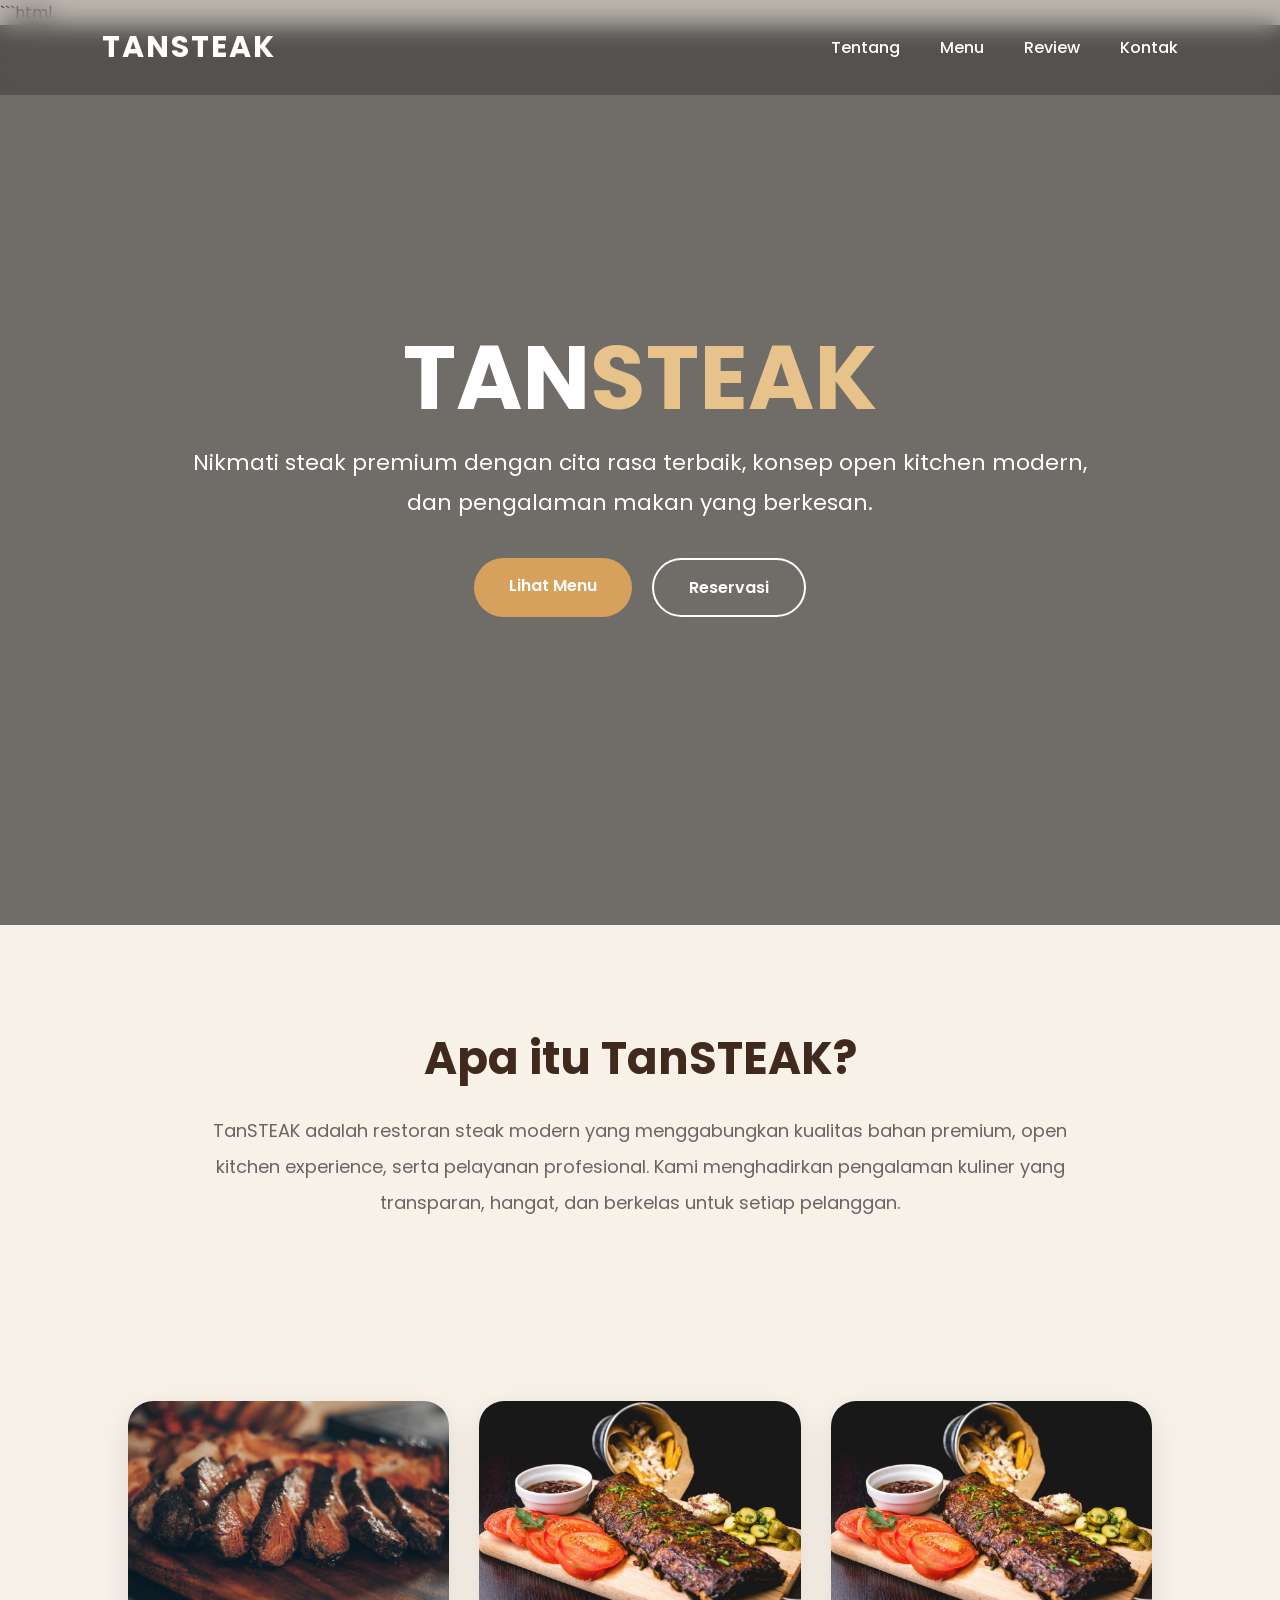
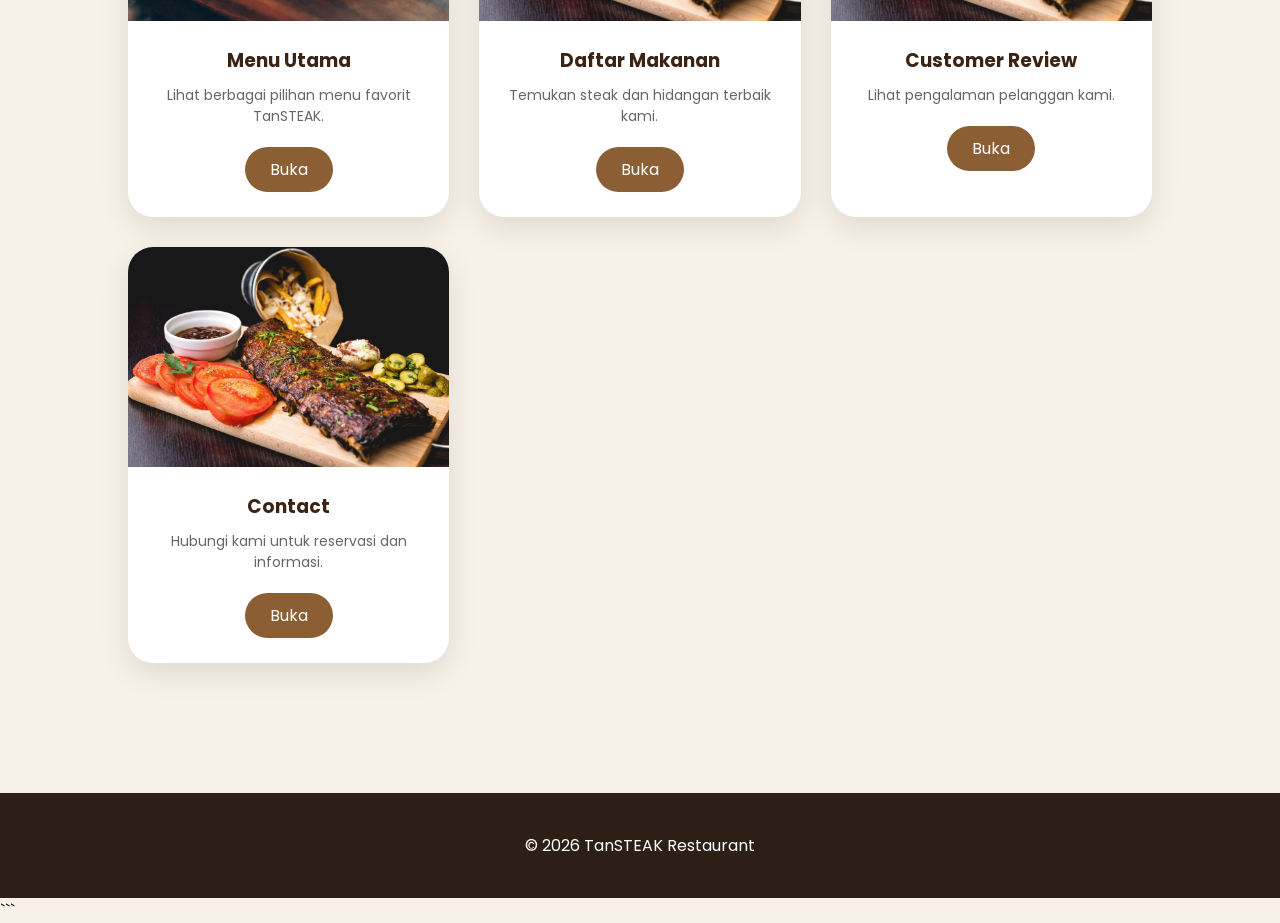
==== index.html @ 0230f8df "Update index.html" ====
```html
<!DOCTYPE html>
<html lang="id">
<head>
<meta charset="UTF-8">
<meta name="viewport" content="width=device-width, initial-scale=1.0">
<title>TanSTEAK Restaurant</title>

<link href="https://fonts.googleapis.com/css2?family=Poppins:wght@300;400;600;700&display=swap" rel="stylesheet">

<style>

*{
margin:0;
padding:0;
box-sizing:border-box;
font-family:'Poppins',sans-serif;
}

body{
background:#f8f1e7;
overflow-x:hidden;
}

/* NAVBAR */

nav{
position:fixed;
top:0;
width:100%;
padding:25px 8%;
display:flex;
justify-content:space-between;
align-items:center;
z-index:999;
background:rgba(0,0,0,.25);
backdrop-filter:blur(12px);
}

.logo{
font-size:30px;
font-weight:700;
color:white;
letter-spacing:2px;
}

nav ul{
display:flex;
gap:40px;
list-style:none;
}

nav a{
text-decoration:none;
color:white;
font-weight:500;
transition:.3s;
}

nav a:hover{
color:#e7c28b;
}

/* HERO */

.hero{
height:100vh;

background:
linear-gradient(
rgba(0,0,0,.55),
rgba(0,0,0,.55)
),
url("");

background-size:cover;
background-position:center;

display:flex;
align-items:center;
justify-content:center;
text-align:center;
padding:20px;
}

.hero-content{
max-width:900px;
}

.hero h1{
font-size:90px;
color:white;
font-weight:700;
line-height:1;
}

.hero span{
color:#e7c28b;
}

.hero p{
margin-top:20px;
color:white;
font-size:22px;
line-height:1.8;
}

.buttons{
margin-top:35px;
display:flex;
justify-content:center;
gap:20px;
flex-wrap:wrap;
}

.btn{
padding:15px 35px;
border-radius:50px;
text-decoration:none;
font-weight:600;
transition:.3s;
}

.btn-primary{
background:#d6a05d;
color:white;
}

.btn-primary:hover{
transform:translateY(-3px);
}

.btn-secondary{
border:2px solid white;
color:white;
}

.btn-secondary:hover{
background:white;
color:black;
}

/* ABOUT */

.about{
padding:100px 10%;
background:#f8f1e7;
}

.section-title{
text-align:center;
font-size:45px;
margin-bottom:20px;
color:#402a1e;
}

.section-desc{
max-width:900px;
margin:auto;
text-align:center;
line-height:2;
color:#666;
font-size:18px;
}

/* MENU CARDS */

.cards{
padding:80px 10%;
display:grid;
grid-template-columns:repeat(auto-fit,minmax(260px,1fr));
gap:30px;
}

.card{
background:white;
border-radius:25px;
overflow:hidden;
box-shadow:0 10px 30px rgba(0,0,0,.1);
transition:.4s;
}

.card:hover{
transform:translateY(-10px);
}

.card img{
width:100%;
height:220px;
object-fit:cover;
}

.card-content{
padding:25px;
text-align:center;
}

.card-content h3{
margin-bottom:10px;
color:#3c2415;
}

.card-content p{
color:#666;
font-size:14px;
margin-bottom:20px;
}

.card-content a{
background:#8b5e34;
color:white;
padding:10px 25px;
border-radius:30px;
text-decoration:none;
display:inline-block;
}

/* FOOTER */

footer{
background:#2d1f16;
padding:40px;
text-align:center;
color:white;
margin-top:50px;
}

@media(max-width:768px){

.hero h1{
font-size:55px;
}

nav ul{
display:none;
}

}

</style>
</head>

<body>

<nav>

<div class="logo">
TANSTEAK
</div>

<ul>
<li><a href="Menu.html">Tentang</a></li>
<li><a href="makanan.html">Menu</a></li>
<li><a href="customer_review_updated.html">Review</a></li>
<li><a href="contact.html">Kontak</a></li>
</ul>

</nav>

<section class="hero">

<div class="hero-content">

<h1>
TAN<span>STEAK</span>
</h1>

<p>
Nikmati steak premium dengan cita rasa terbaik,
konsep open kitchen modern, dan pengalaman makan
yang berkesan.
</p>

<div class="buttons">

<a href="makanan.html" class="btn btn-primary">
Lihat Menu
</a>

<a href="contact.html" class="btn btn-secondary">
Reservasi
</a>

</div>

</div>

</section>

<section class="about">

<h2 class="section-title">
Apa itu TanSTEAK?
</h2>

<p class="section-desc">
TanSTEAK adalah restoran steak modern yang
menggabungkan kualitas bahan premium,
open kitchen experience, serta pelayanan profesional.
Kami menghadirkan pengalaman kuliner yang transparan,
hangat, dan berkelas untuk setiap pelanggan.
</p>

</section>

<section class="cards">

<div class="card">

<img src="Steakk.png">

<div class="card-content">

<h3>Menu Utama</h3>

<p>
Lihat berbagai pilihan menu favorit TanSTEAK.
</p>

<a href="Menu.html">
Buka
</a>

</div>

</div>

<div class="card">

<img src="Steakk2.png">

<div class="card-content">

<h3>Daftar Makanan</h3>

<p>
Temukan steak dan hidangan terbaik kami.
</p>

<a href="makanan.html">
Buka
</a>

</div>

</div>

<div class="card">

<img src="Steakk2.png">

<div class="card-content">

<h3>Customer Review</h3>

<p>
Lihat pengalaman pelanggan kami.
</p>

<a href="customer_review_updated.html">
Buka
</a>

</div>

</div>

<div class="card">

<img src="Steakk2.png">

<div class="card-content">

<h3>Contact</h3>

<p>
Hubungi kami untuk reservasi dan informasi.
</p>

<a href="contact.html">
Buka
</a>

</div>

</div>

</section>

<footer>

© 2026 TanSTEAK Restaurant

</footer>

</body>
</html>
```
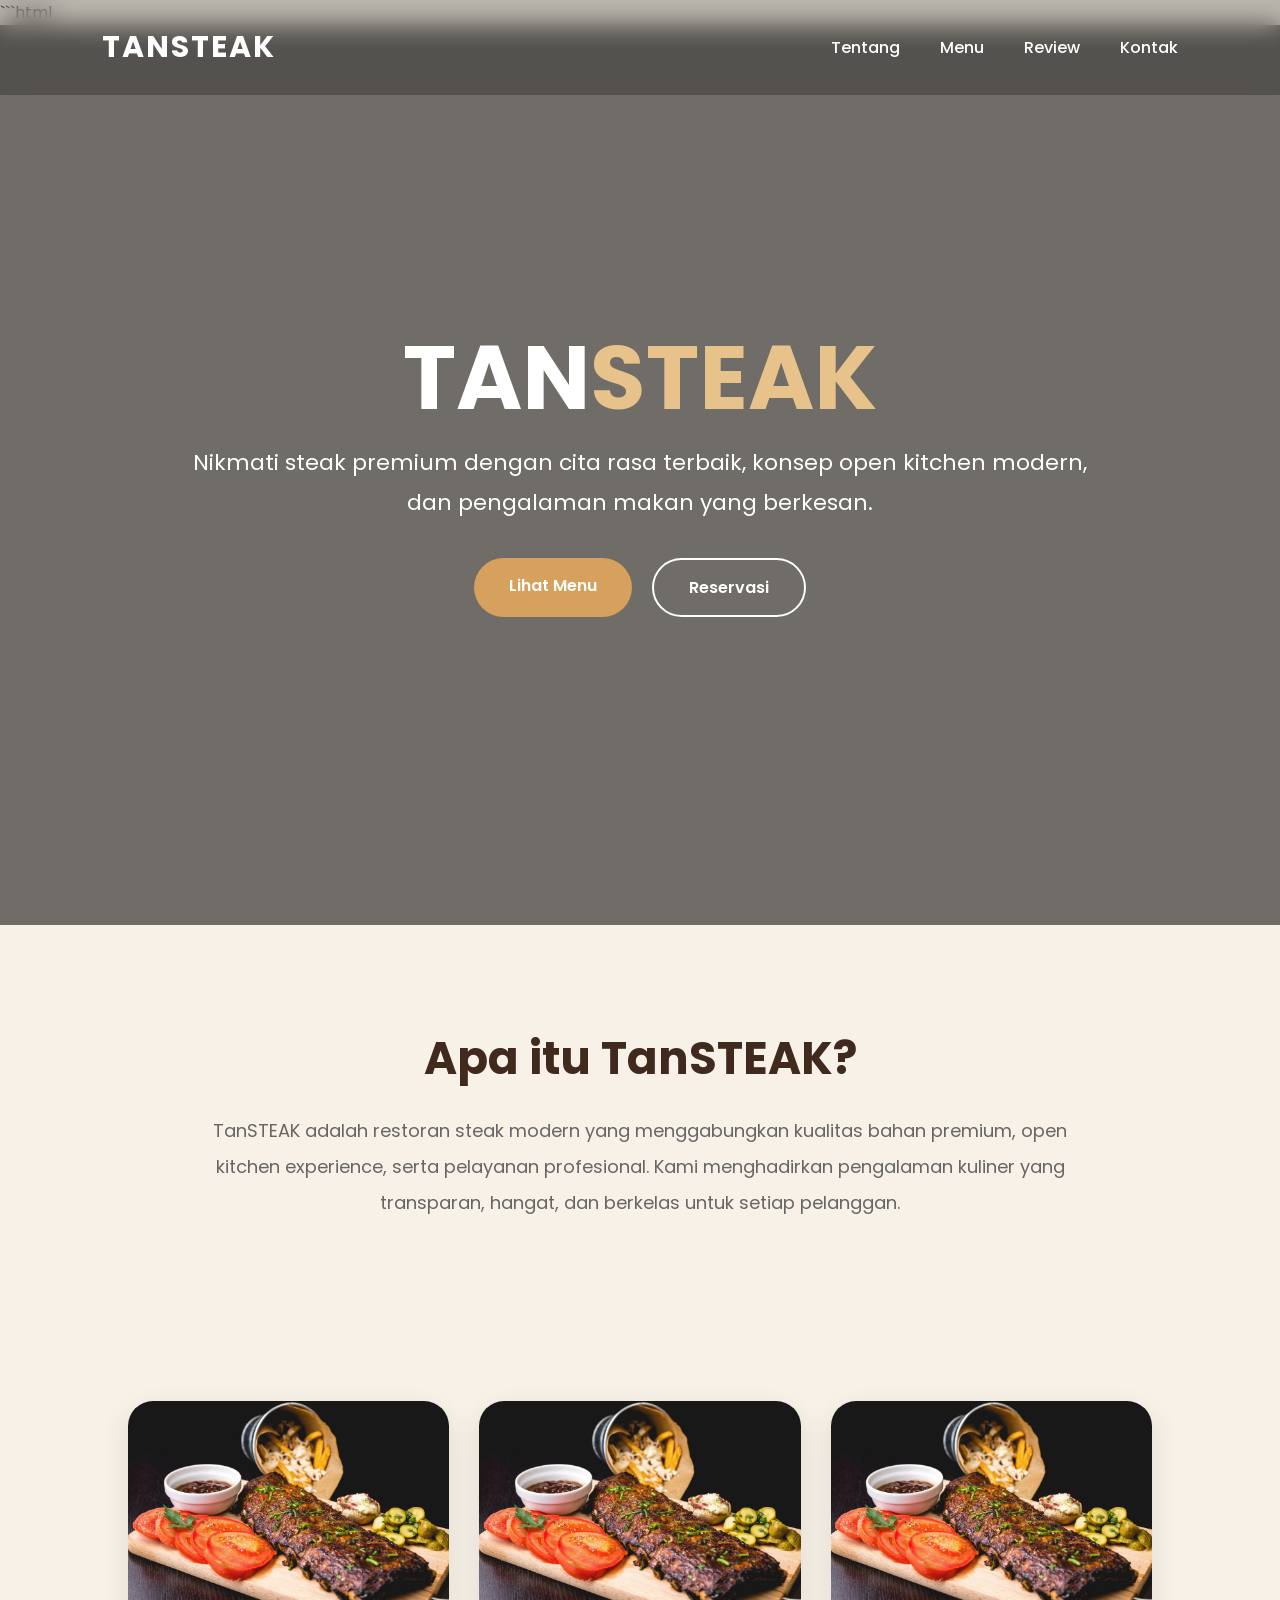
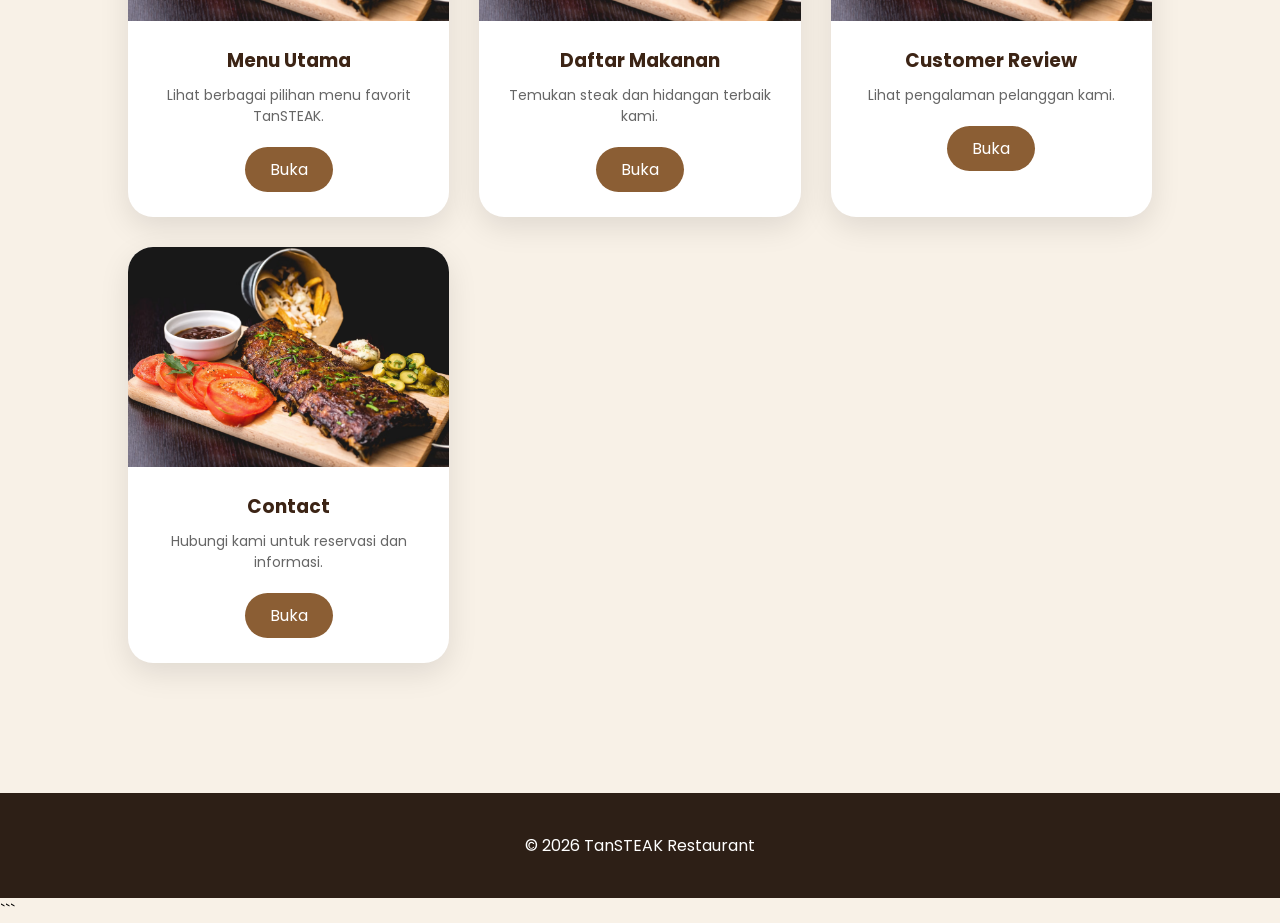
==== commit ceebdf68: "Update index.html" ====
--- a/index.html
+++ b/index.html
@@ -307,7 +307,7 @@
 
 <div class="card">
 
-<img src="Steakk.png">
+<img src="Steakk2.png">
 
 <div class="card-content">
 
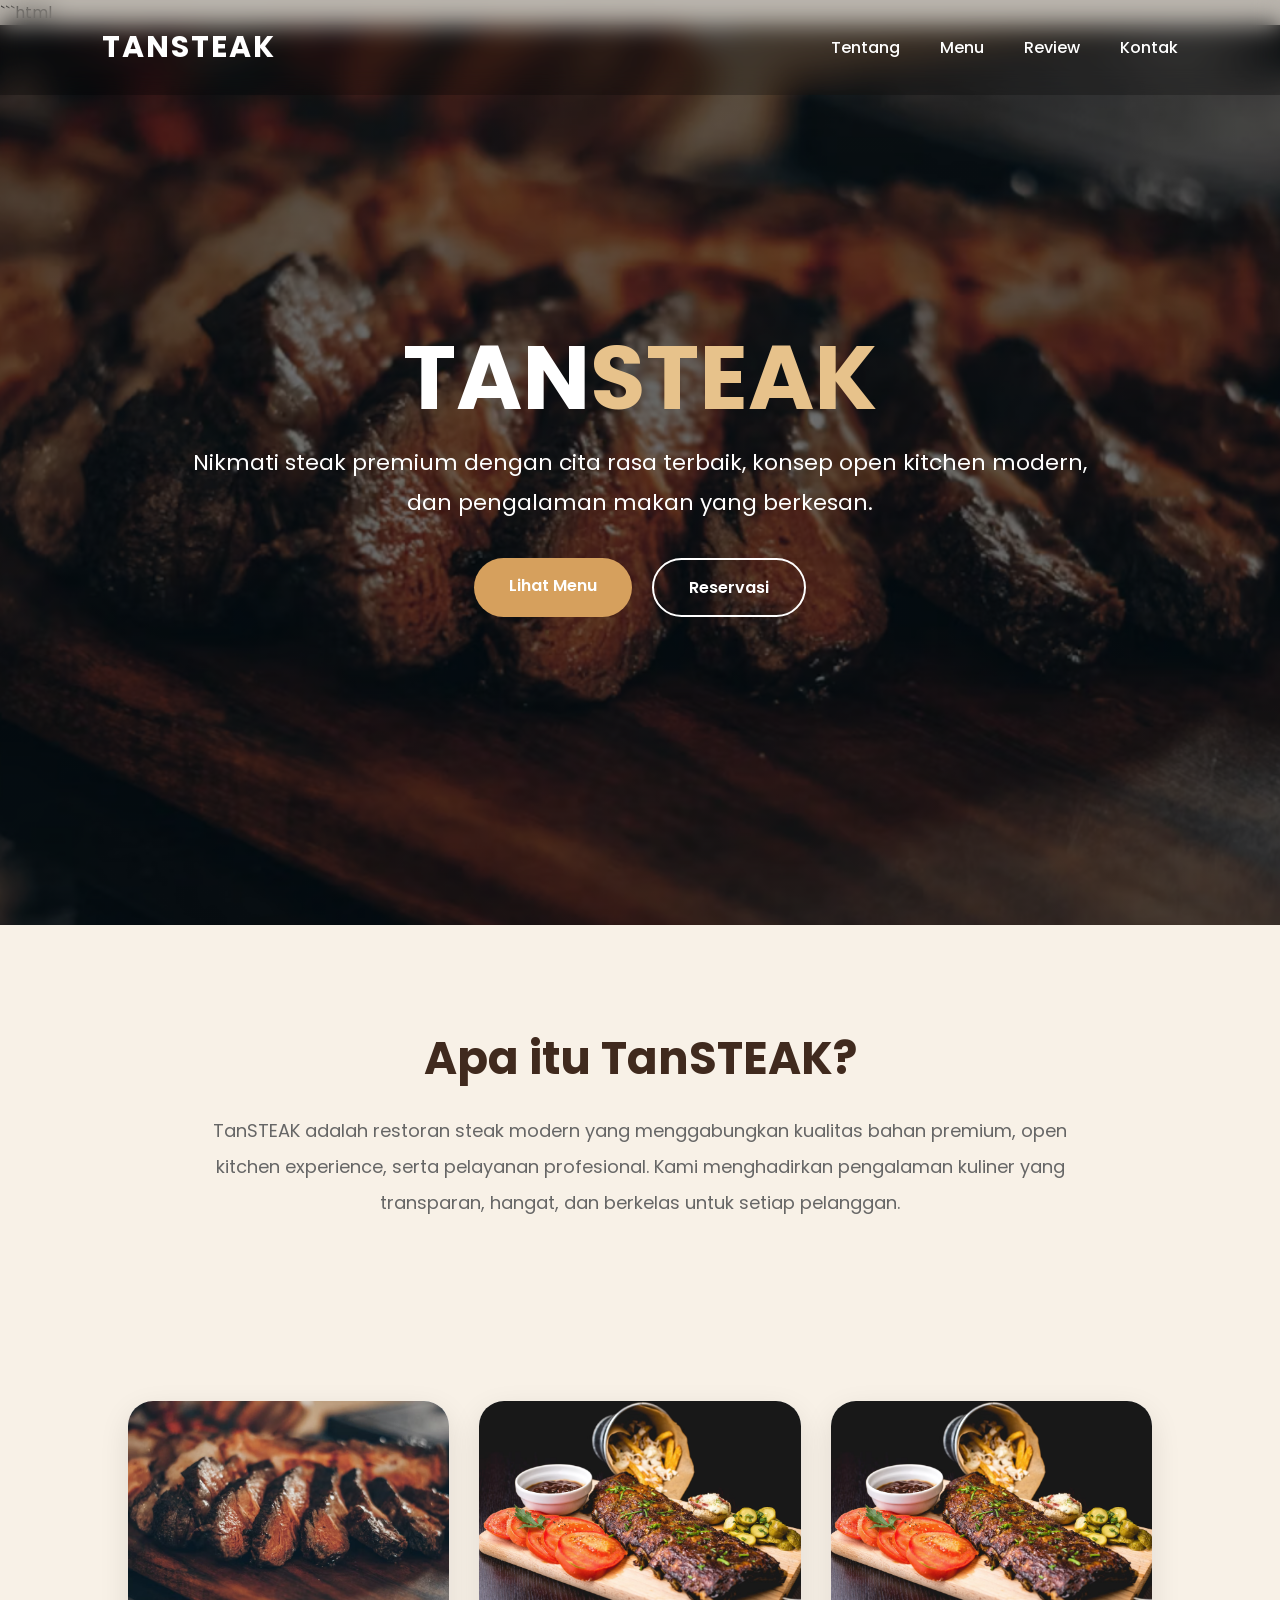
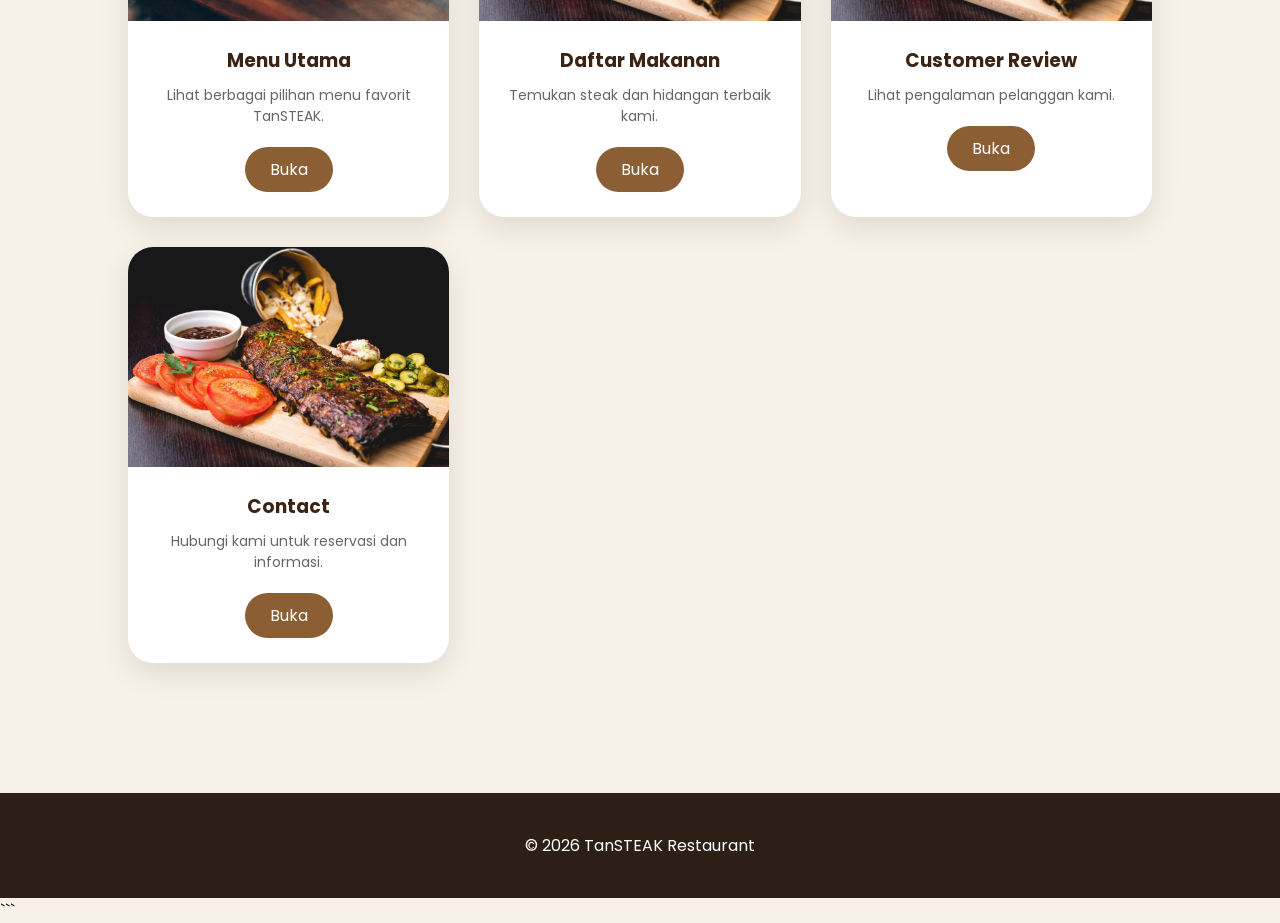
==== commit 824177dc: "Update index.html" ====
--- a/index.html
+++ b/index.html
@@ -71,7 +71,7 @@
 rgba(0,0,0,.55),
 rgba(0,0,0,.55)
 ),
-url("");
+url("Steakk.png");
 
 background-size:cover;
 background-position:center;
@@ -307,7 +307,7 @@
 
 <div class="card">
 
-<img src="Steakk2.png">
+<img src="Steakk.png">
 
 <div class="card-content">
 
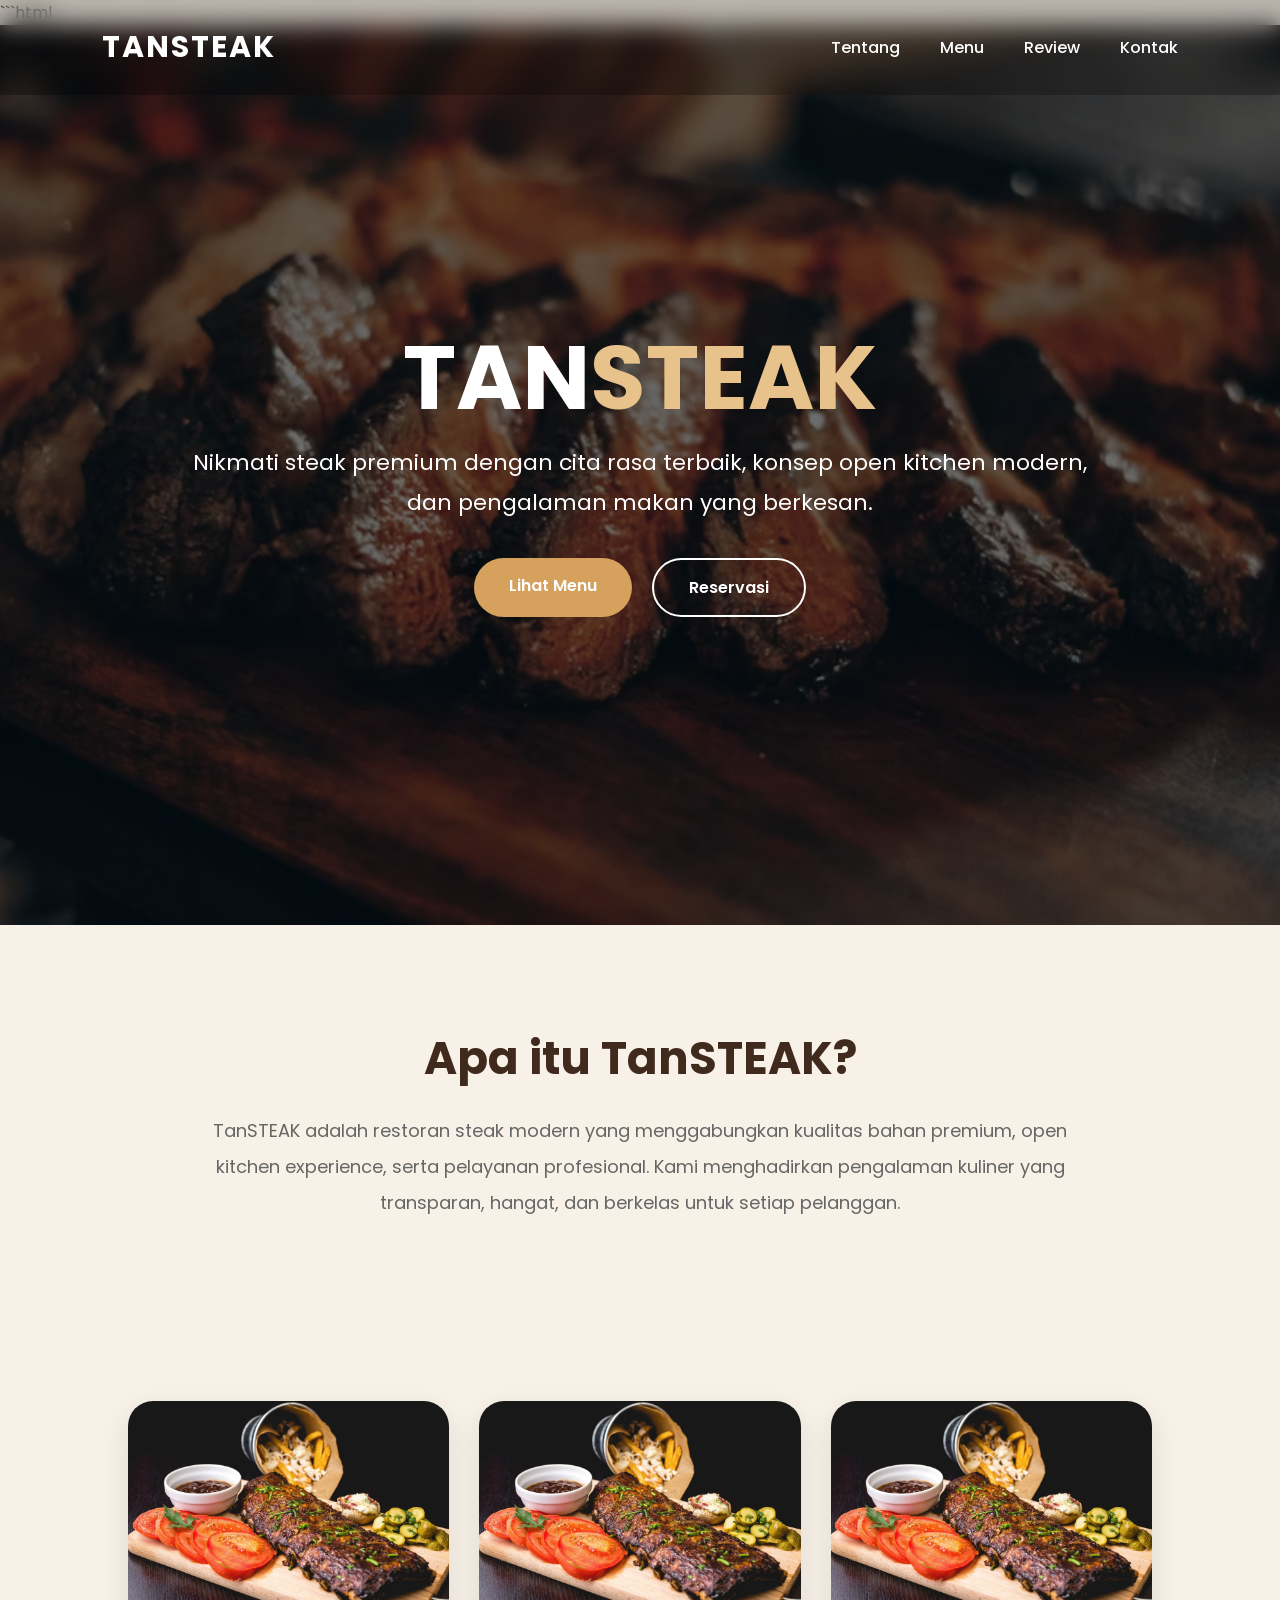
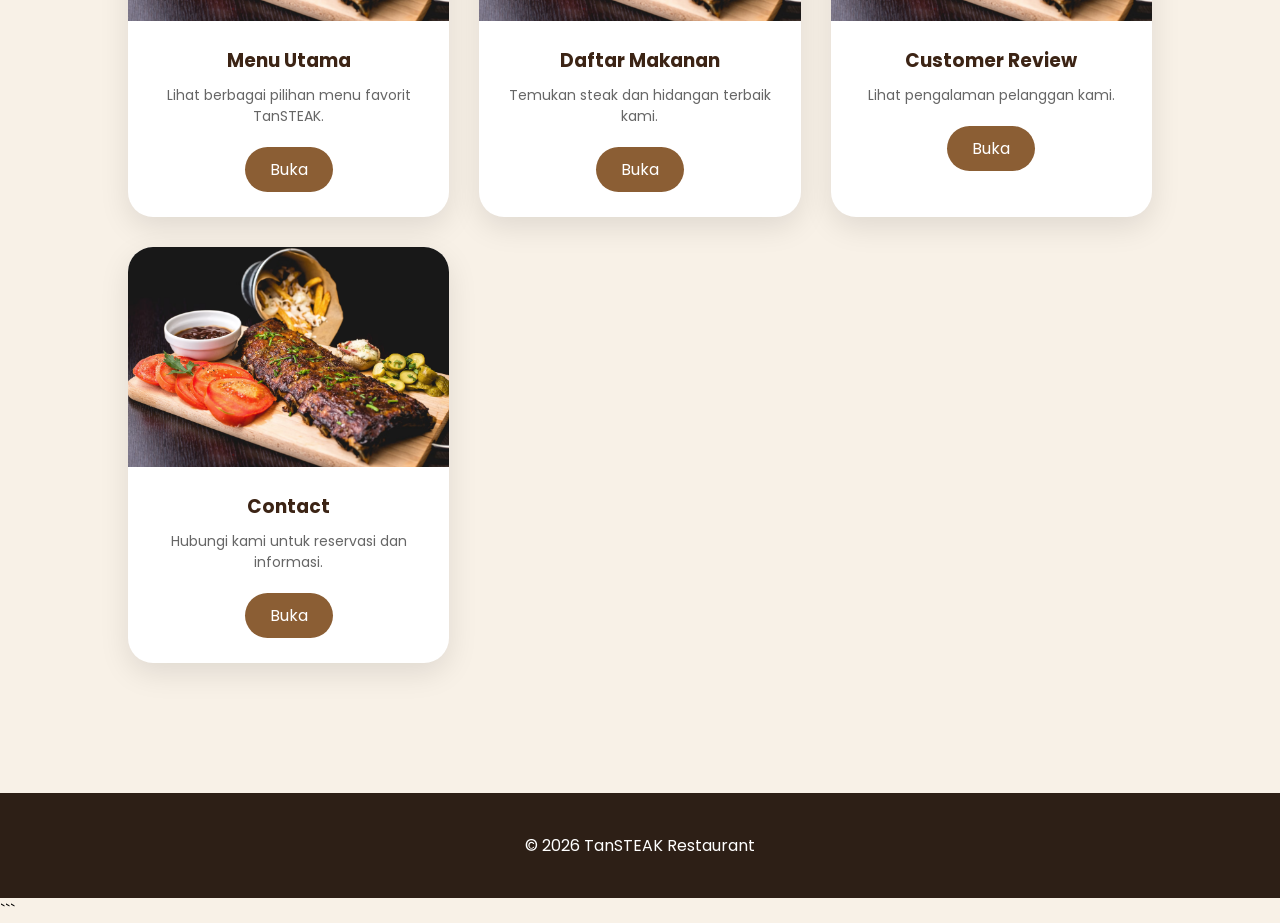
==== commit 6f90dcc4: "Update index.html" ====
--- a/index.html
+++ b/index.html
@@ -307,7 +307,7 @@
 
 <div class="card">
 
-<img src="Steakk.png">
+<img src="Steakk2.png">
 
 <div class="card-content">
 
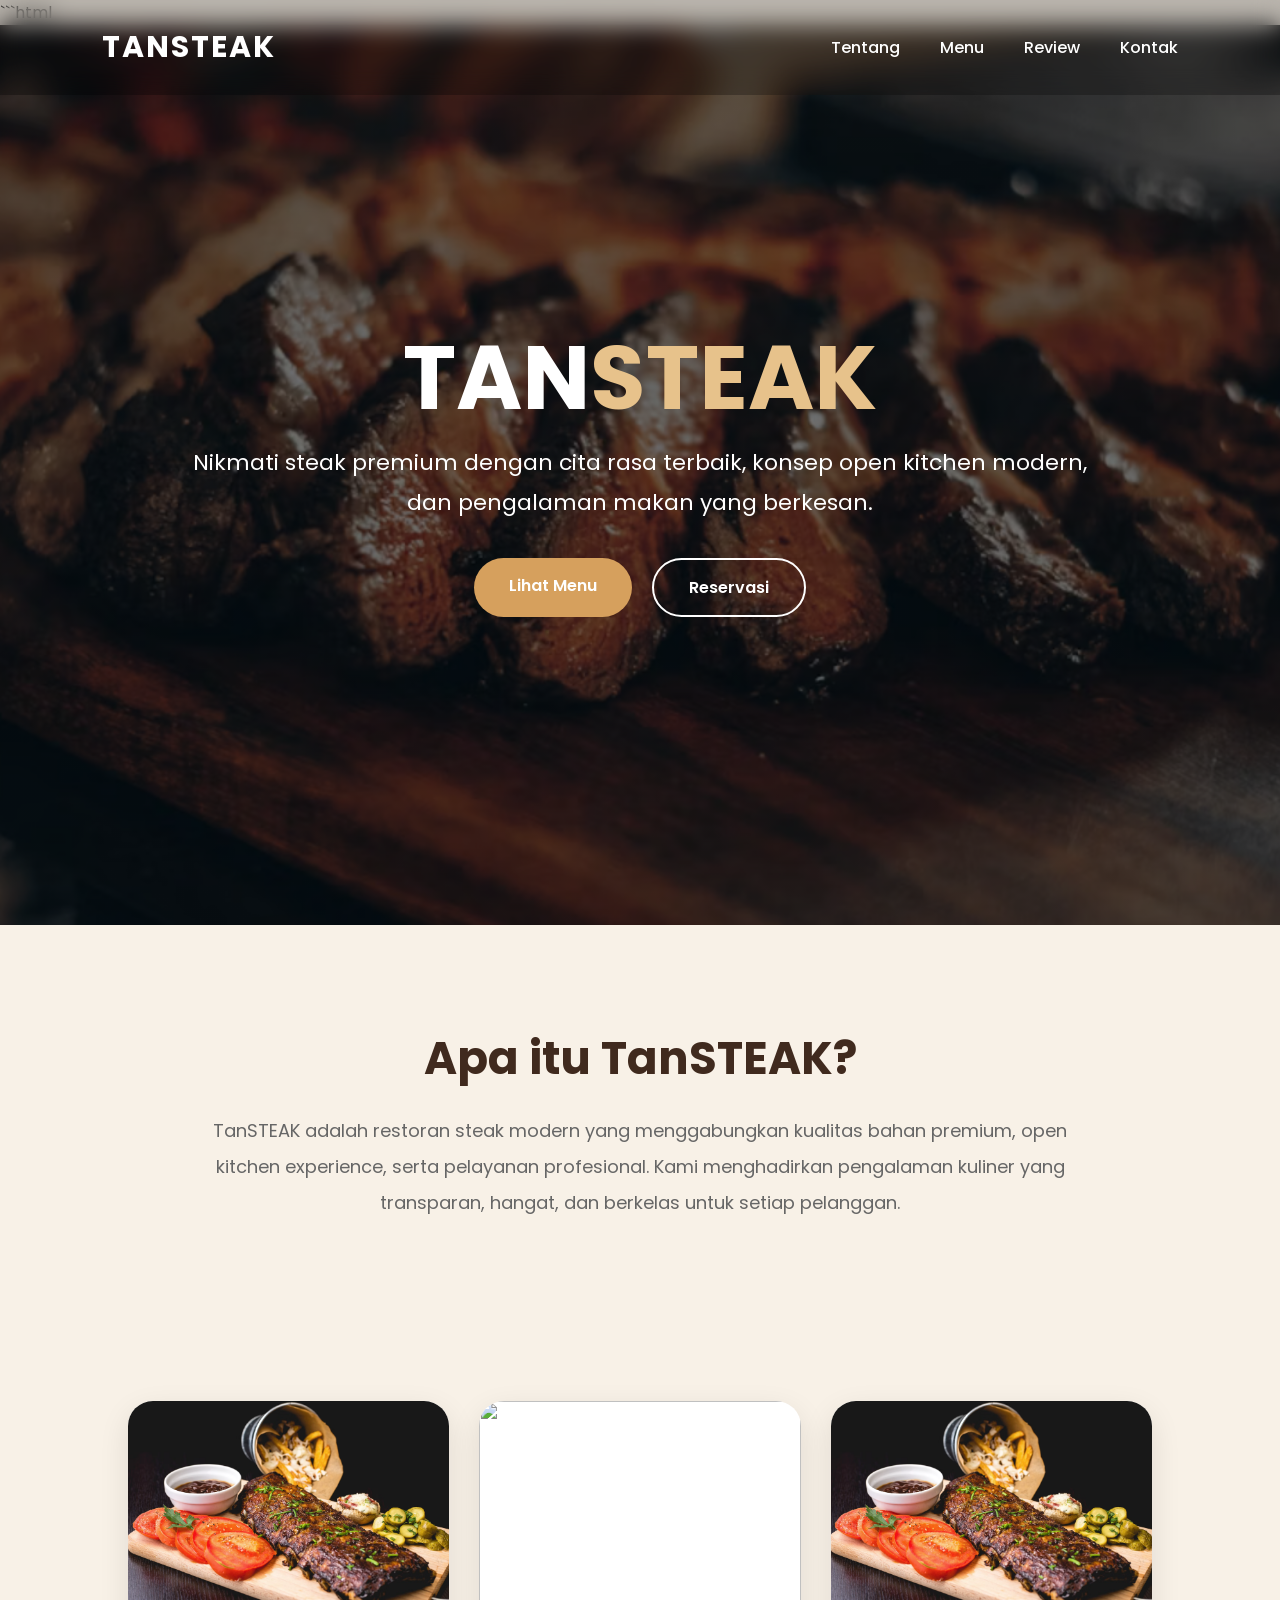
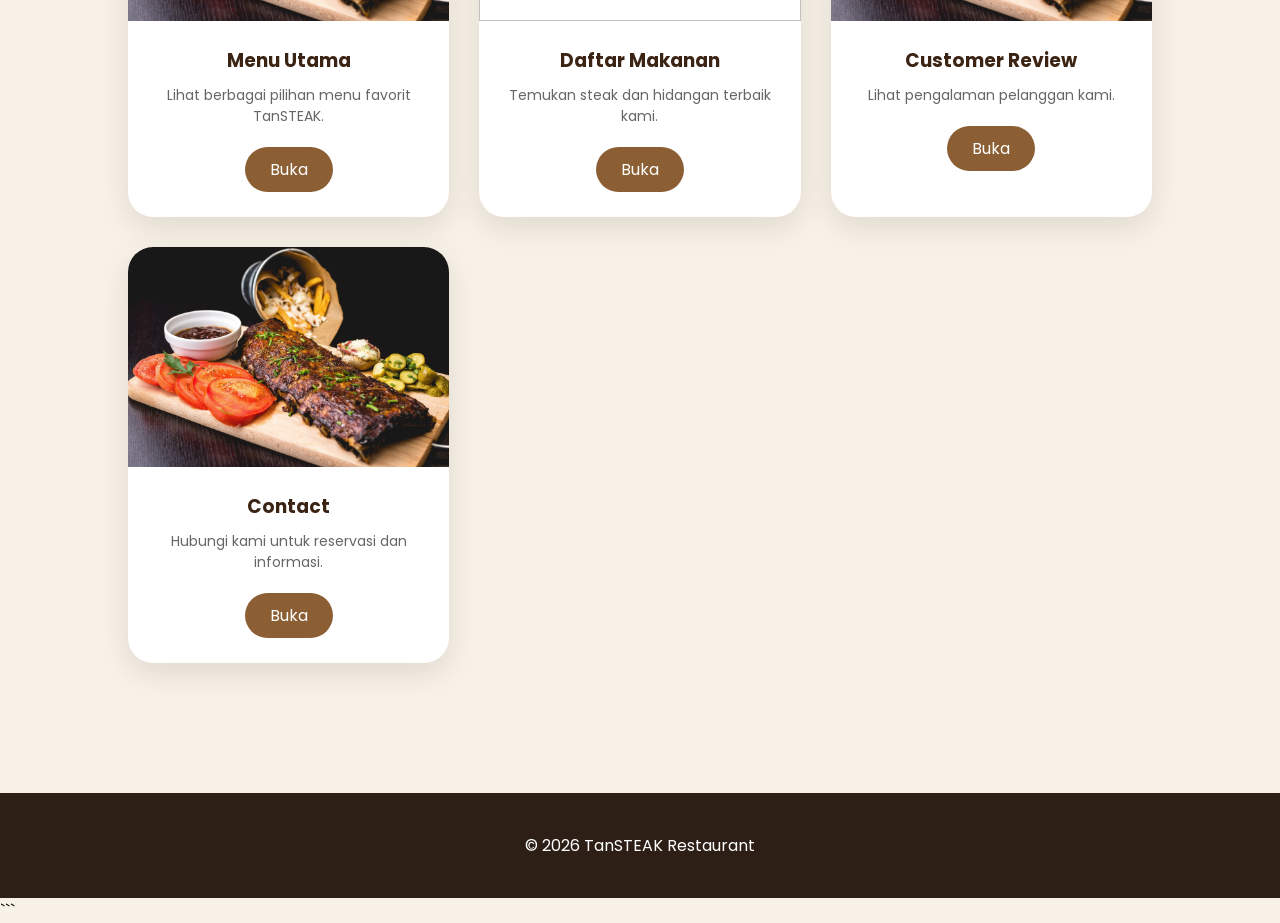
==== commit a270b979: "Update index.html" ====
--- a/index.html
+++ b/index.html
@@ -327,7 +327,7 @@
 
 <div class="card">
 
-<img src="Steakk2.png">
+<img src="Beef.png">
 
 <div class="card-content">
 
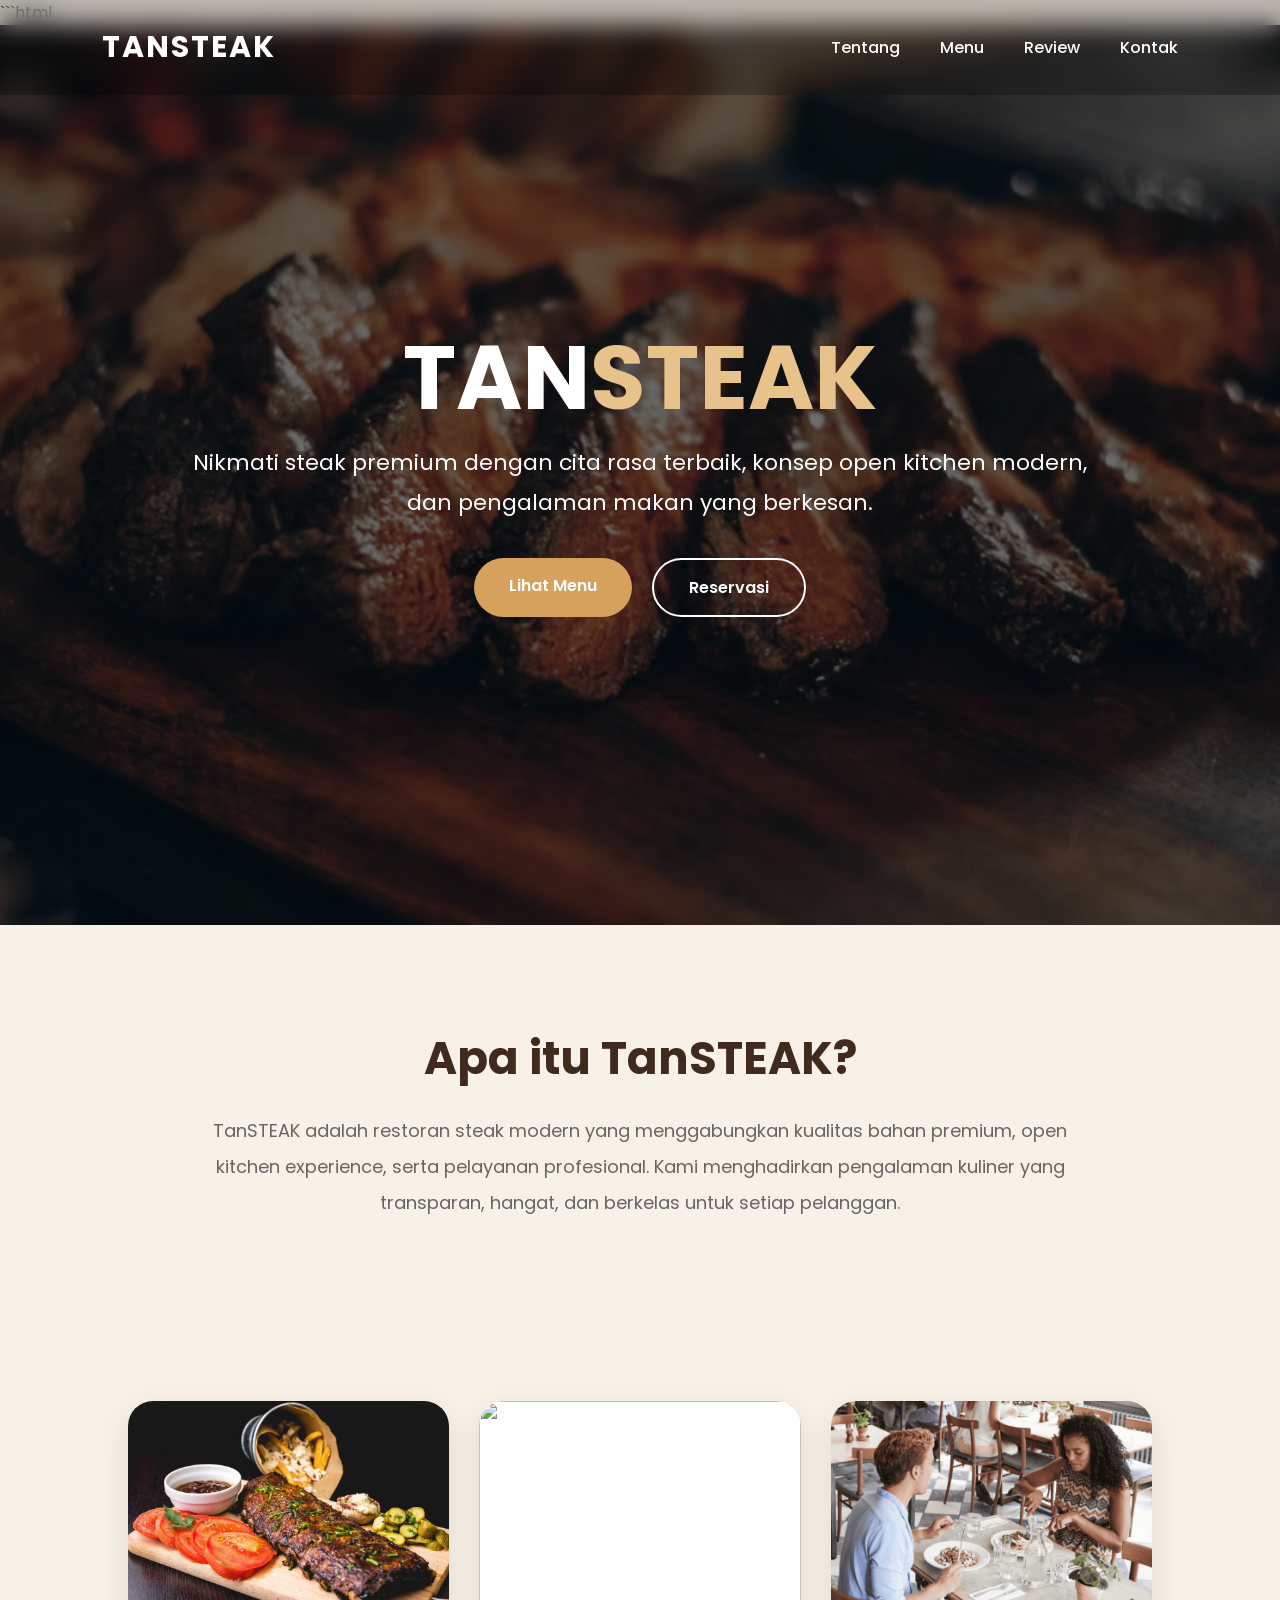
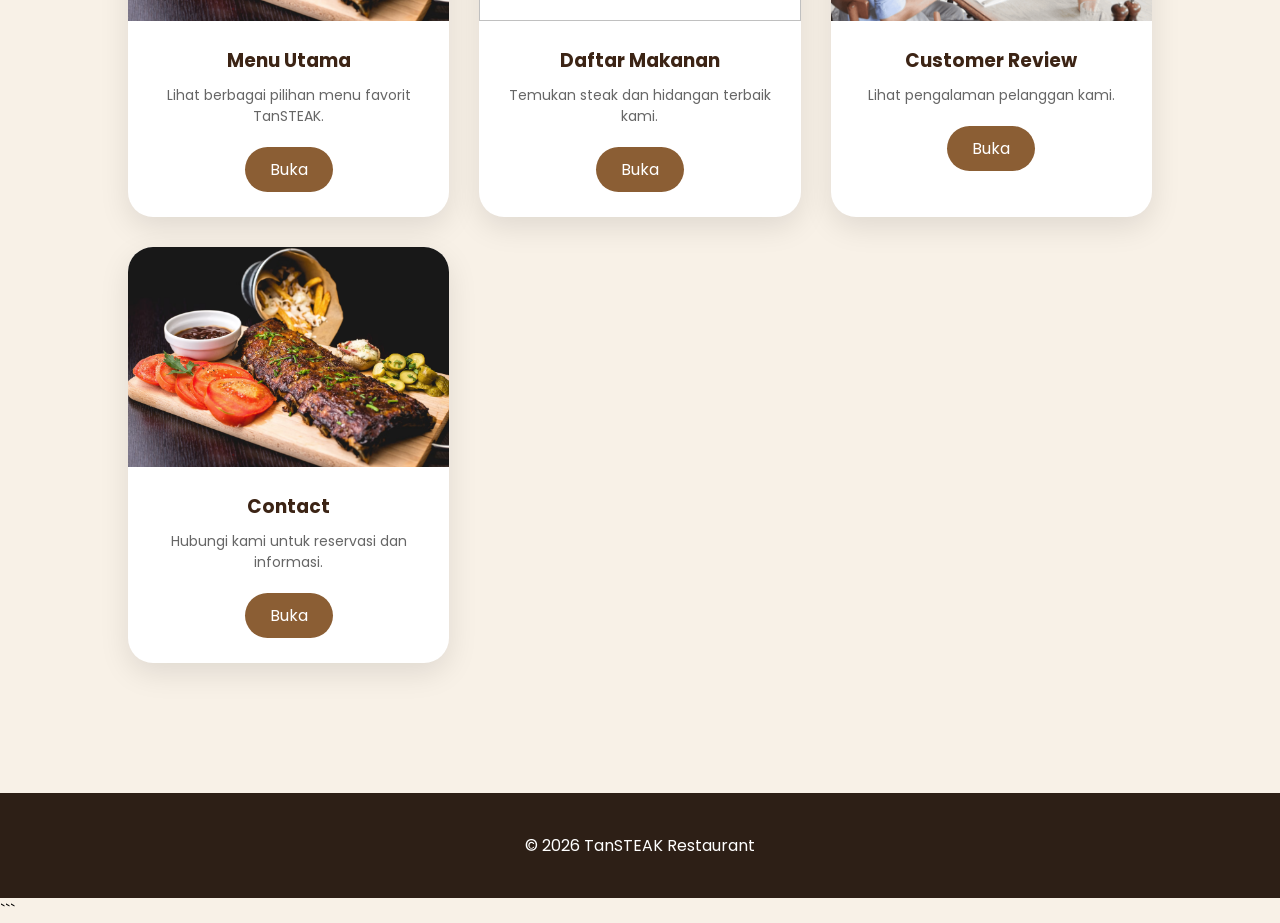
==== commit c7777f34: "Update index.html" ====
--- a/index.html
+++ b/index.html
@@ -327,7 +327,7 @@
 
 <div class="card">
 
-<img src="Beef.png">
+<img src="Beefm.png">
 
 <div class="card-content">
 
@@ -347,7 +347,7 @@
 
 <div class="card">
 
-<img src="Steakk2.png">
+<img src="feedbact.png">
 
 <div class="card-content">
 
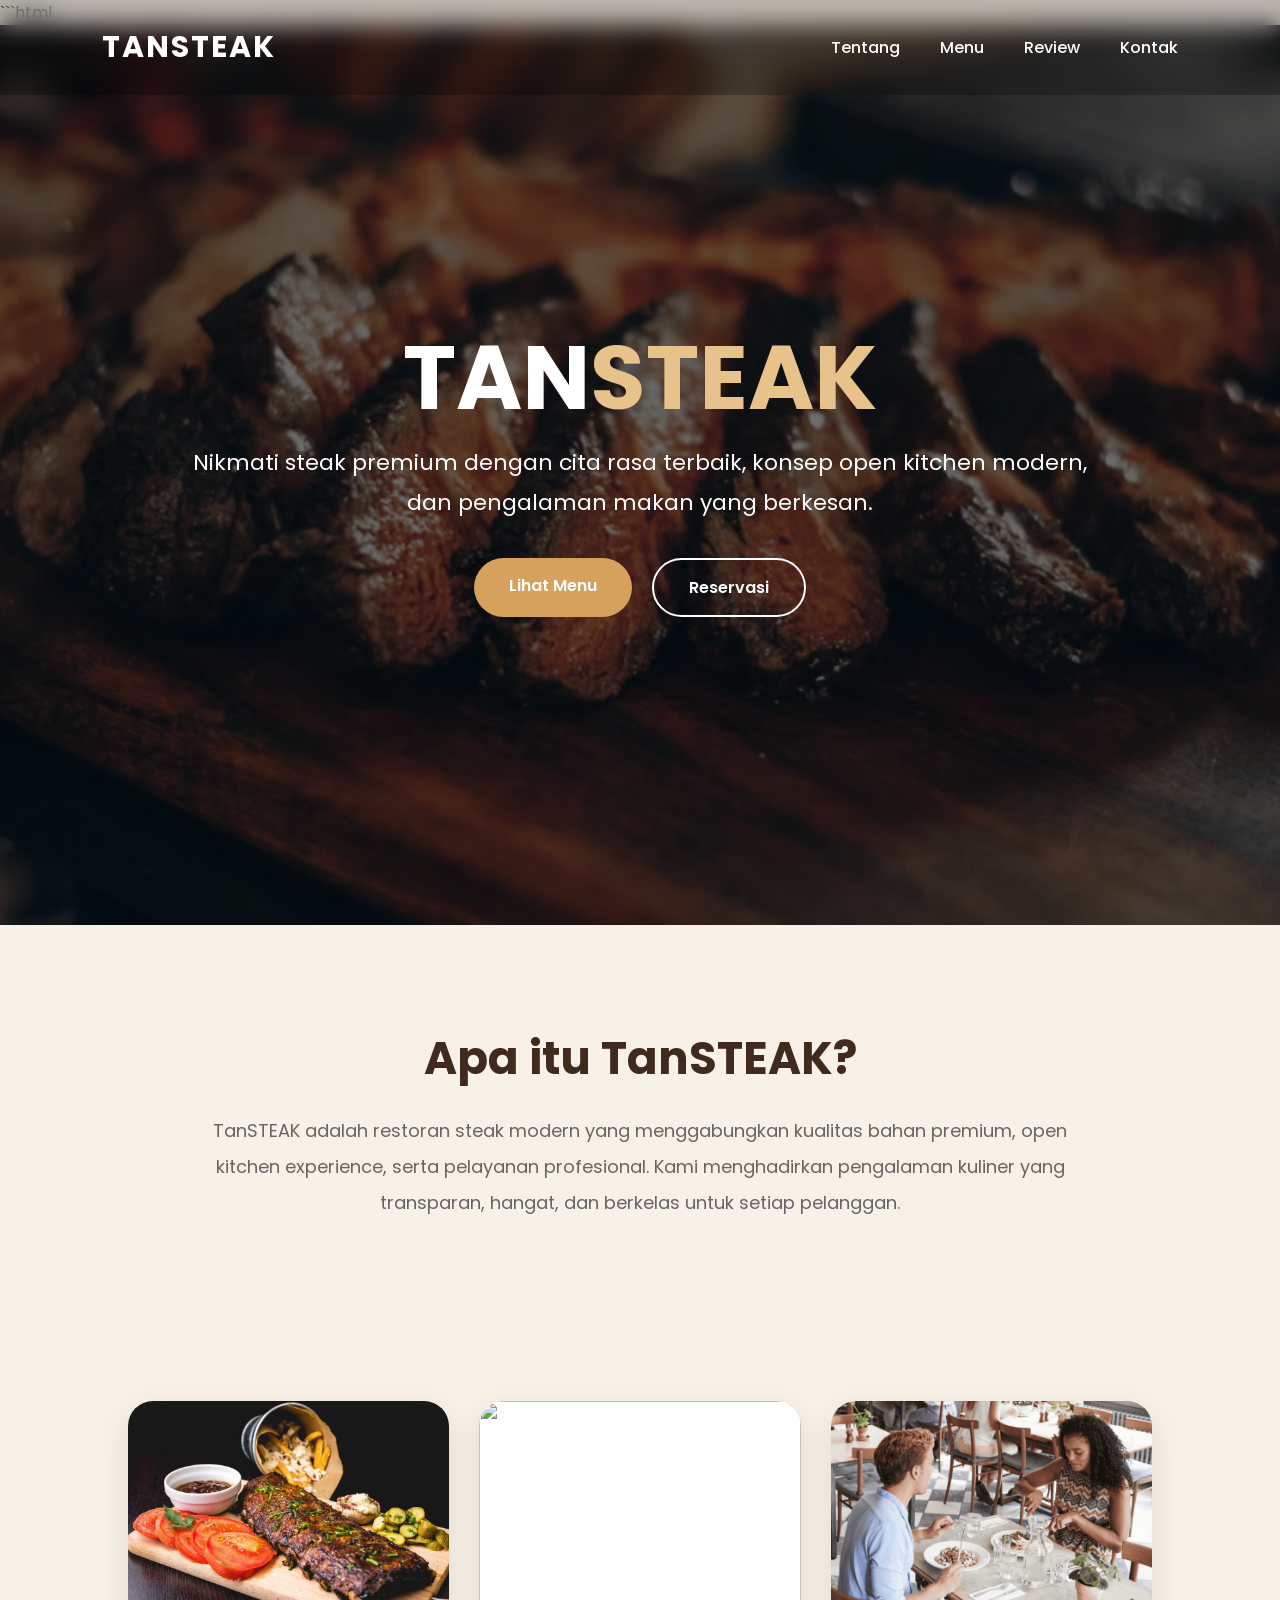
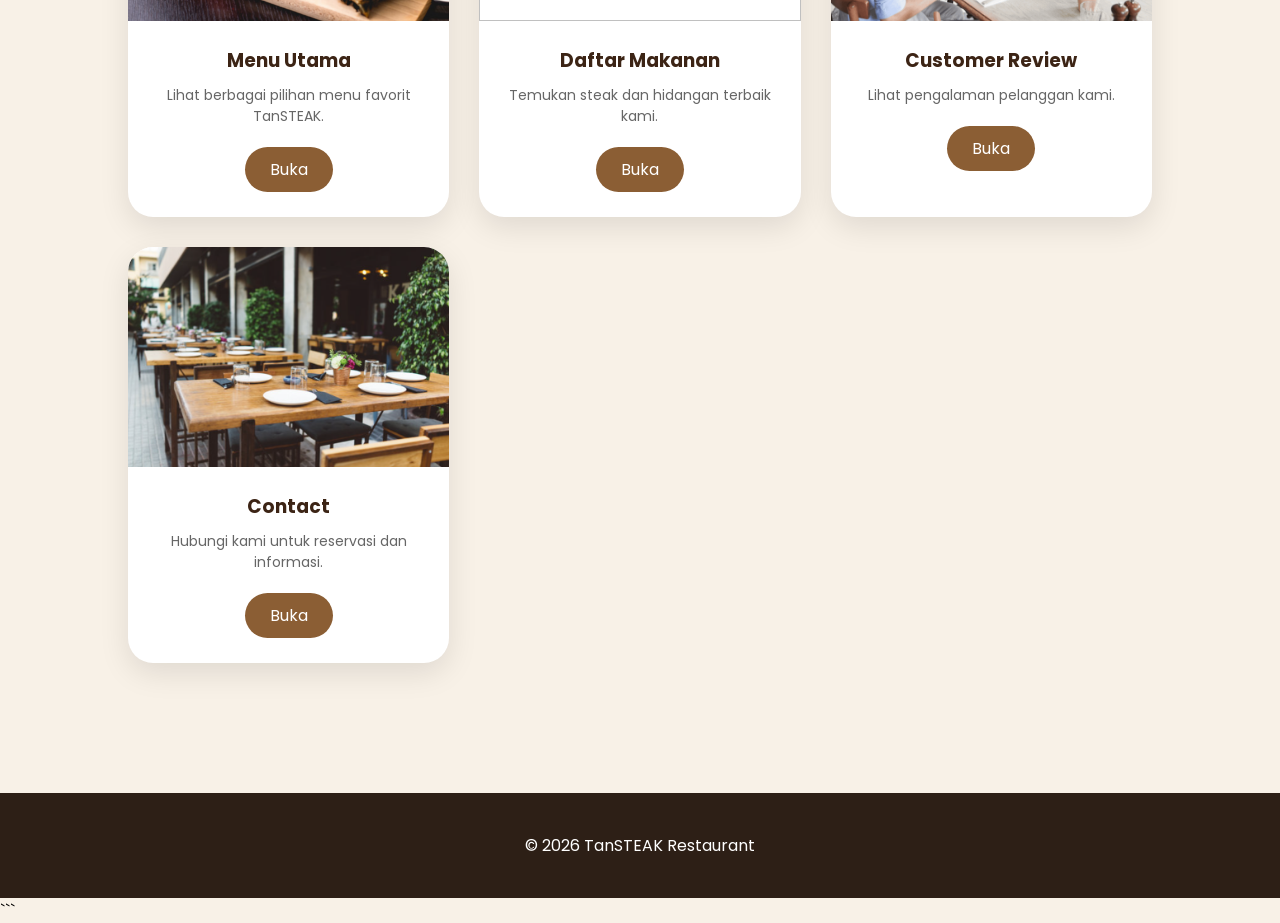
==== commit 8a1f66ef: "Update index.html" ====
--- a/index.html
+++ b/index.html
@@ -367,7 +367,7 @@
 
 <div class="card">
 
-<img src="Steakk2.png">
+<img src="Serfis.png">
 
 <div class="card-content">
 
